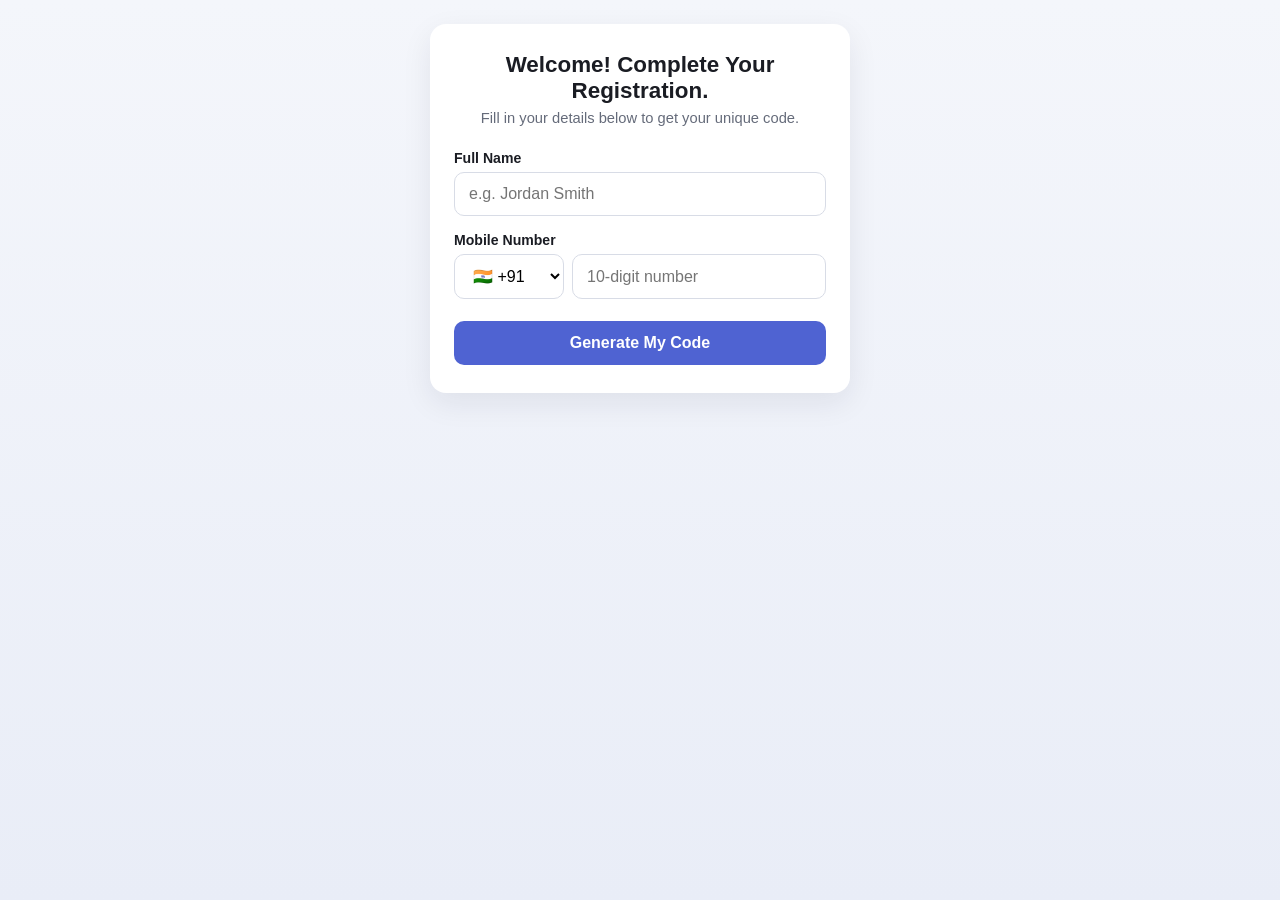
==== index.html @ 33ba09c1 "Add files via upload" ====
<!DOCTYPE html>
<html lang="en">
<head>
  <meta charset="UTF-8" />
  <meta name="viewport" content="width=device-width, initial-scale=1.0" />
  <title>Registration</title>
  <link rel="stylesheet" href="style.css" />
</head>
<body>
  <div class="card" id="formCard">
    <h1>Welcome! Complete Your Registration.</h1>
    <p class="subtitle">Fill in your details below to get your unique code.</p>

    <form id="regForm" autocomplete="off">
      <label for="fullName">Full Name</label>
      <input type="text" id="fullName" name="fullName" placeholder="e.g. Jordan Smith" required maxlength="100" />

      <label for="mobileNumber">Mobile Number</label>
      <div class="mobile-row">
        <select id="countryCode" name="countryCode">
          <option value="+91" selected>🇮🇳 +91</option>
          <option value="+1">🇺🇸 +1</option>
          <option value="+44">🇬🇧 +44</option>
          <option value="+61">🇦🇺 +61</option>
          <option value="+971">🇦🇪 +971</option>
          <option value="+65">🇸🇬 +65</option>
          <option value="+49">🇩🇪 +49</option>
          <option value="+33">🇫🇷 +33</option>
          <option value="+81">🇯🇵 +81</option>
          <option value="+86">🇨🇳 +86</option>
          <option value="+27">🇿🇦 +27</option>
          <option value="+55">🇧🇷 +55</option>
          <option value="+966">🇸🇦 +966</option>
          <option value="+92">🇵🇰 +92</option>
          <option value="+880">🇧🇩 +880</option>
        </select>
        <input type="tel" id="mobileNumber" name="mobileNumber" placeholder="10-digit number" required maxlength="14" inputmode="numeric" />
      </div>

      <div class="error" id="errorBox"></div>

      <button type="submit" id="submitBtn">
        <span id="submitLabel">Generate My Code</span>
        <div class="spinner" id="spinner"></div>
      </button>
    </form>

    <div class="result" id="resultBox">
      <h2>Registration Successful!</h2>
      <p>Your unique code:</p>
      <div class="code-box" id="codeDisplay"></div>
      <p class="hint">Please save this code for future reference.</p>
      <button type="button" class="secondary" id="copyBtn" style="margin-top:16px;">Copy Code</button>
      <p class="hint" id="copiedHint" style="display:none;">Copied!</p>
    </div>
  </div>

  <script src="config.js"></script>
  <script src="app.js"></script>
</body>
</html>
---- style.css ----
* {
  box-sizing: border-box;
}

body {
  margin: 0;
  font-family: -apple-system, BlinkMacSystemFont, "Segoe UI", Roboto, Helvetica, Arial, sans-serif;
  background: linear-gradient(180deg, #f4f6fb 0%, #e9edf7 100%);
  color: #1a1c23;
  min-height: 100vh;
  display: flex;
  justify-content: center;
  padding: 24px 16px;
}

.card {
  background: #ffffff;
  border-radius: 16px;
  box-shadow: 0 10px 30px rgba(20, 20, 50, 0.08);
  padding: 28px 24px;
  width: 100%;
  max-width: 420px;
  height: fit-content;
}

h1 {
  font-size: 1.4rem;
  margin: 0 0 6px;
  text-align: center;
}

.subtitle {
  text-align: center;
  color: #656b7a;
  margin: 0 0 24px;
  font-size: 0.92rem;
}

label {
  display: block;
  font-size: 0.88rem;
  font-weight: 600;
  margin: 16px 0 6px;
}

input[type="text"],
input[type="tel"],
input[type="password"],
select {
  width: 100%;
  padding: 12px 14px;
  border-radius: 10px;
  border: 1.5px solid #d8dce6;
  font-size: 1rem;
  outline: none;
  background: white;
  transition: border-color 0.15s;
}

input:focus,
select:focus {
  border-color: #4f63d2;
}

.mobile-row {
  display: flex;
  gap: 8px;
}

.mobile-row select {
  flex: 0 0 110px;
}

.mobile-row input {
  flex: 1;
}

button {
  width: 100%;
  margin-top: 22px;
  padding: 13px 14px;
  border: none;
  border-radius: 10px;
  background: #4f63d2;
  color: white;
  font-size: 1rem;
  font-weight: 600;
  cursor: pointer;
  transition: background 0.15s, transform 0.05s;
}

button:hover {
  background: #4154b8;
}

button:active {
  transform: scale(0.99);
}

button.secondary {
  background: #eef0fa;
  color: #35397a;
}

button.secondary:hover {
  background: #e1e4f7;
}

button:disabled {
  opacity: 0.6;
  cursor: not-allowed;
}

.spinner {
  display: none;
  width: 18px;
  height: 18px;
  border: 2.5px solid rgba(255, 255, 255, 0.5);
  border-top-color: white;
  border-radius: 50%;
  margin: 0 auto;
  animation: spin 0.7s linear infinite;
}

.spinner.show {
  display: block;
}

@keyframes spin {
  to {
    transform: rotate(360deg);
  }
}

.error {
  background: #fdecea;
  color: #9c2c22;
  border: 1px solid #f6c6c0;
  padding: 10px 12px;
  border-radius: 8px;
  font-size: 0.88rem;
  margin-top: 16px;
  display: none;
}

.error.show {
  display: block;
}

.result {
  display: none;
  margin-top: 8px;
  text-align: center;
}

.result.show {
  display: block;
}

.result h2 {
  color: #2c7a3d;
  font-size: 1.2rem;
  margin: 0 0 4px;
}

.result p {
  color: #656b7a;
  margin: 0 0 10px;
  font-size: 0.92rem;
}

.code-box {
  font-size: 2rem;
  font-weight: 700;
  letter-spacing: 3px;
  background: #eef0fa;
  border-radius: 12px;
  padding: 18px 10px;
  color: #35397a;
  word-break: break-all;
}

.hint {
  text-align: center;
  font-size: 0.8rem;
  color: #9aa0b0;
  margin-top: 10px;
}

/* ---- Admin dashboard ---- */
.wide {
  max-width: 980px;
}

.topbar {
  display: flex;
  justify-content: space-between;
  align-items: center;
  margin-bottom: 18px;
  flex-wrap: wrap;
  gap: 10px;
}

.topbar h1 {
  margin: 0;
  text-align: left;
}

.toolbar {
  display: flex;
  gap: 10px;
  flex-wrap: wrap;
  margin-bottom: 16px;
}

.toolbar input[type="text"] {
  flex: 1;
  min-width: 200px;
}

.toolbar button,
.topbar button {
  width: auto;
  margin-top: 0;
  padding: 10px 16px;
  white-space: nowrap;
}

.stat {
  display: inline-block;
  background: #eef0fa;
  color: #35397a;
  padding: 6px 14px;
  border-radius: 999px;
  font-size: 0.85rem;
  font-weight: 600;
  margin-bottom: 14px;
}

table {
  width: 100%;
  border-collapse: collapse;
  font-size: 0.88rem;
}

th, td {
  text-align: left;
  padding: 10px 8px;
  border-bottom: 1px solid #edeef4;
}

th {
  color: #656b7a;
  font-weight: 600;
  position: sticky;
  top: 0;
  background: #fff;
}

.table-wrap {
  overflow-x: auto;
  max-height: 60vh;
  overflow-y: auto;
  border: 1px solid #edeef4;
  border-radius: 10px;
}

code.gen-code {
  background: #eef0fa;
  padding: 2px 6px;
  border-radius: 6px;
  font-weight: 600;
  color: #35397a;
}
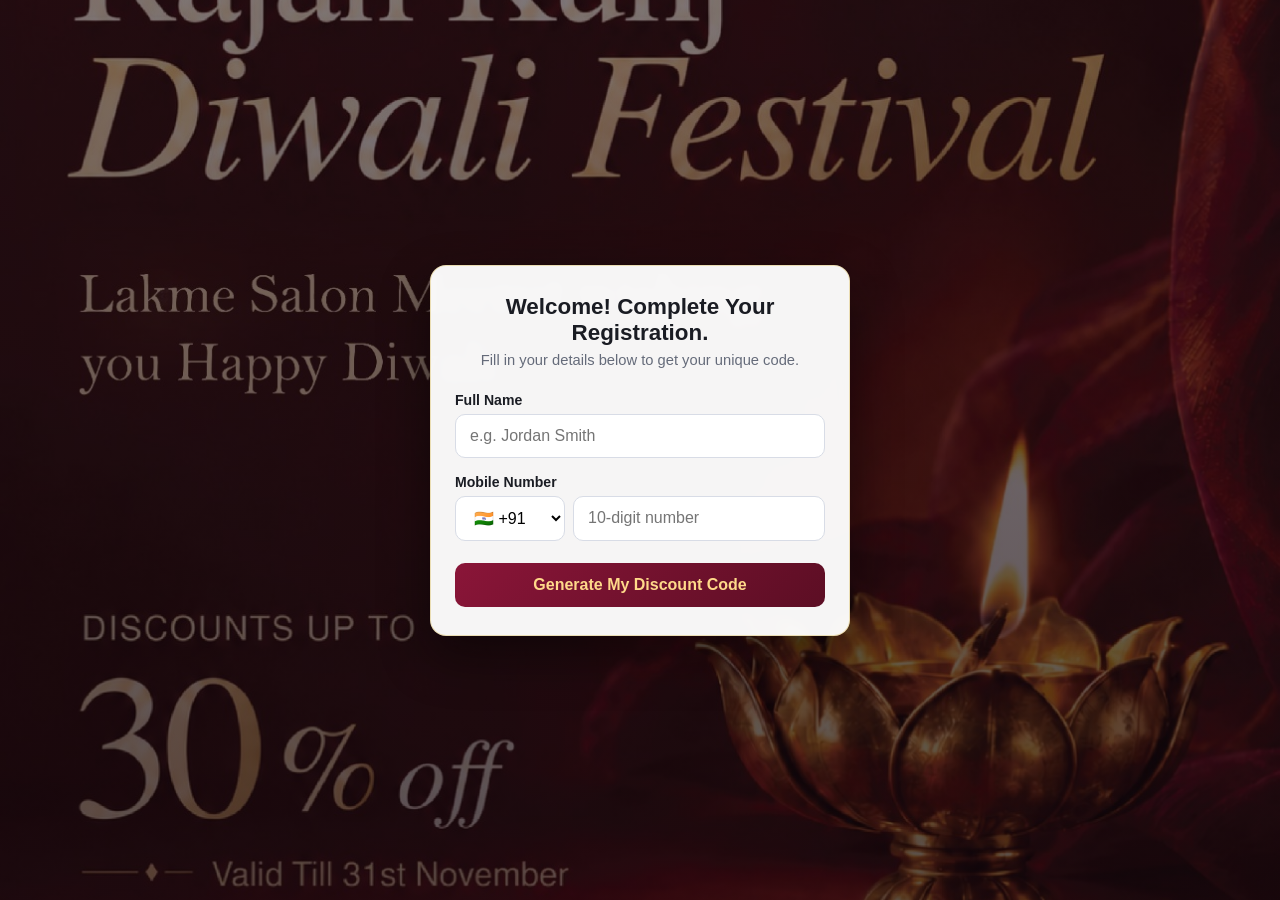
==== commit cd2974c5: "Add files via upload" ====
--- a/index.html
+++ b/index.html
@@ -40,7 +40,7 @@
       <div class="error" id="errorBox"></div>
 
       <button type="submit" id="submitBtn">
-        <span id="submitLabel">Generate My Code</span>
+        <span id="submitLabel">Generate My Discount Code</span>
         <div class="spinner" id="spinner"></div>
       </button>
     </form>
--- a/style.css
+++ b/style.css
@@ -5,18 +5,25 @@
 body {
   margin: 0;
   font-family: -apple-system, BlinkMacSystemFont, "Segoe UI", Roboto, Helvetica, Arial, sans-serif;
-  background: linear-gradient(180deg, #f4f6fb 0%, #e9edf7 100%);
+  background-image: linear-gradient(180deg, rgba(20, 5, 10, 0.55) 0%, rgba(20, 5, 10, 0.7) 100%), url("background.jpg");
+  background-size: cover;
+  background-position: center;
+  background-repeat: no-repeat;
+  background-attachment: fixed;
   color: #1a1c23;
   min-height: 100vh;
   display: flex;
+  align-items: center;
   justify-content: center;
   padding: 24px 16px;
 }
 
 .card {
-  background: #ffffff;
+  background: rgba(255, 255, 255, 0.96);
+  backdrop-filter: blur(6px);
   border-radius: 16px;
-  box-shadow: 0 10px 30px rgba(20, 20, 50, 0.08);
+  box-shadow: 0 20px 50px rgba(0, 0, 0, 0.45);
+  border: 1px solid rgba(212, 175, 55, 0.35);
   padding: 28px 24px;
   width: 100%;
   max-width: 420px;
@@ -81,16 +88,16 @@
   padding: 13px 14px;
   border: none;
   border-radius: 10px;
-  background: #4f63d2;
-  color: white;
+  background: linear-gradient(135deg, #8a1538 0%, #5c0e24 100%);
+  color: #ffd98a;
   font-size: 1rem;
   font-weight: 600;
   cursor: pointer;
-  transition: background 0.15s, transform 0.05s;
+  transition: filter 0.15s, transform 0.05s;
 }
 
 button:hover {
-  background: #4154b8;
+  filter: brightness(1.1);
 }
 
 button:active {
@@ -98,12 +105,13 @@
 }
 
 button.secondary {
-  background: #eef0fa;
-  color: #35397a;
+  background: #fdf3e0;
+  color: #8a1538;
+  border: 1px solid rgba(212, 175, 55, 0.5);
 }
 
 button.secondary:hover {
-  background: #e1e4f7;
+  background: #f8e8c4;
 }
 
 button:disabled {
@@ -173,10 +181,11 @@
   font-size: 2rem;
   font-weight: 700;
   letter-spacing: 3px;
-  background: #eef0fa;
+  background: #fdf3e0;
   border-radius: 12px;
   padding: 18px 10px;
-  color: #35397a;
+  color: #8a1538;
+  border: 1px solid rgba(212, 175, 55, 0.5);
   word-break: break-all;
 }
 
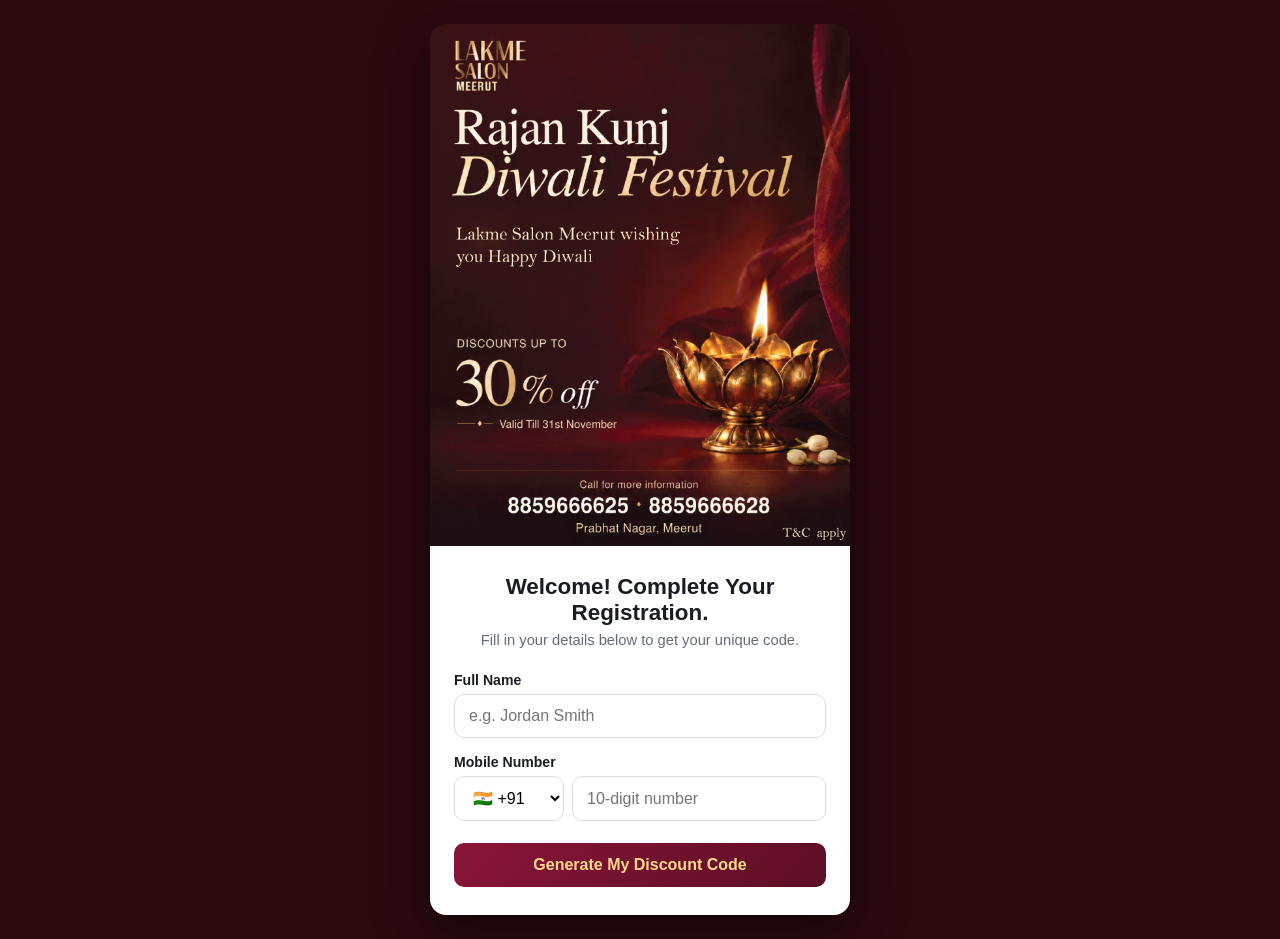
==== commit 8f6d72ad: "Add files via upload" ====
--- a/index.html
+++ b/index.html
@@ -7,7 +7,9 @@
   <link rel="stylesheet" href="style.css" />
 </head>
 <body>
-  <div class="card" id="formCard">
+  <div class="poster-wrap">
+    <img src="background.jpg" alt="Lakme Salon Meerut — Rajan Kunj Diwali Festival, discounts up to 30% off" class="banner-image" />
+    <div class="card" id="formCard">
     <h1>Welcome! Complete Your Registration.</h1>
     <p class="subtitle">Fill in your details below to get your unique code.</p>
 
@@ -53,6 +55,7 @@
       <button type="button" class="secondary" id="copyBtn" style="margin-top:16px;">Copy Code</button>
       <p class="hint" id="copiedHint" style="display:none;">Copied!</p>
     </div>
+    </div>
   </div>
 
   <script src="config.js"></script>
--- a/style.css
+++ b/style.css
@@ -5,11 +5,7 @@
 body {
   margin: 0;
   font-family: -apple-system, BlinkMacSystemFont, "Segoe UI", Roboto, Helvetica, Arial, sans-serif;
-  background-image: linear-gradient(180deg, rgba(20, 5, 10, 0.55) 0%, rgba(20, 5, 10, 0.7) 100%), url("background.jpg");
-  background-size: cover;
-  background-position: center;
-  background-repeat: no-repeat;
-  background-attachment: fixed;
+  background: #2b0a10;
   color: #1a1c23;
   min-height: 100vh;
   display: flex;
@@ -18,15 +14,24 @@
   padding: 24px 16px;
 }
 
+.poster-wrap {
+  width: 100%;
+  max-width: 420px;
+  border-radius: 16px;
+  overflow: hidden;
+  box-shadow: 0 20px 50px rgba(0, 0, 0, 0.5);
+}
+
+.banner-image {
+  display: block;
+  width: 100%;
+  height: auto;
+}
+
 .card {
-  background: rgba(255, 255, 255, 0.96);
-  backdrop-filter: blur(6px);
-  border-radius: 16px;
-  box-shadow: 0 20px 50px rgba(0, 0, 0, 0.45);
-  border: 1px solid rgba(212, 175, 55, 0.35);
+  background: #ffffff;
   padding: 28px 24px;
   width: 100%;
-  max-width: 420px;
   height: fit-content;
 }
 
